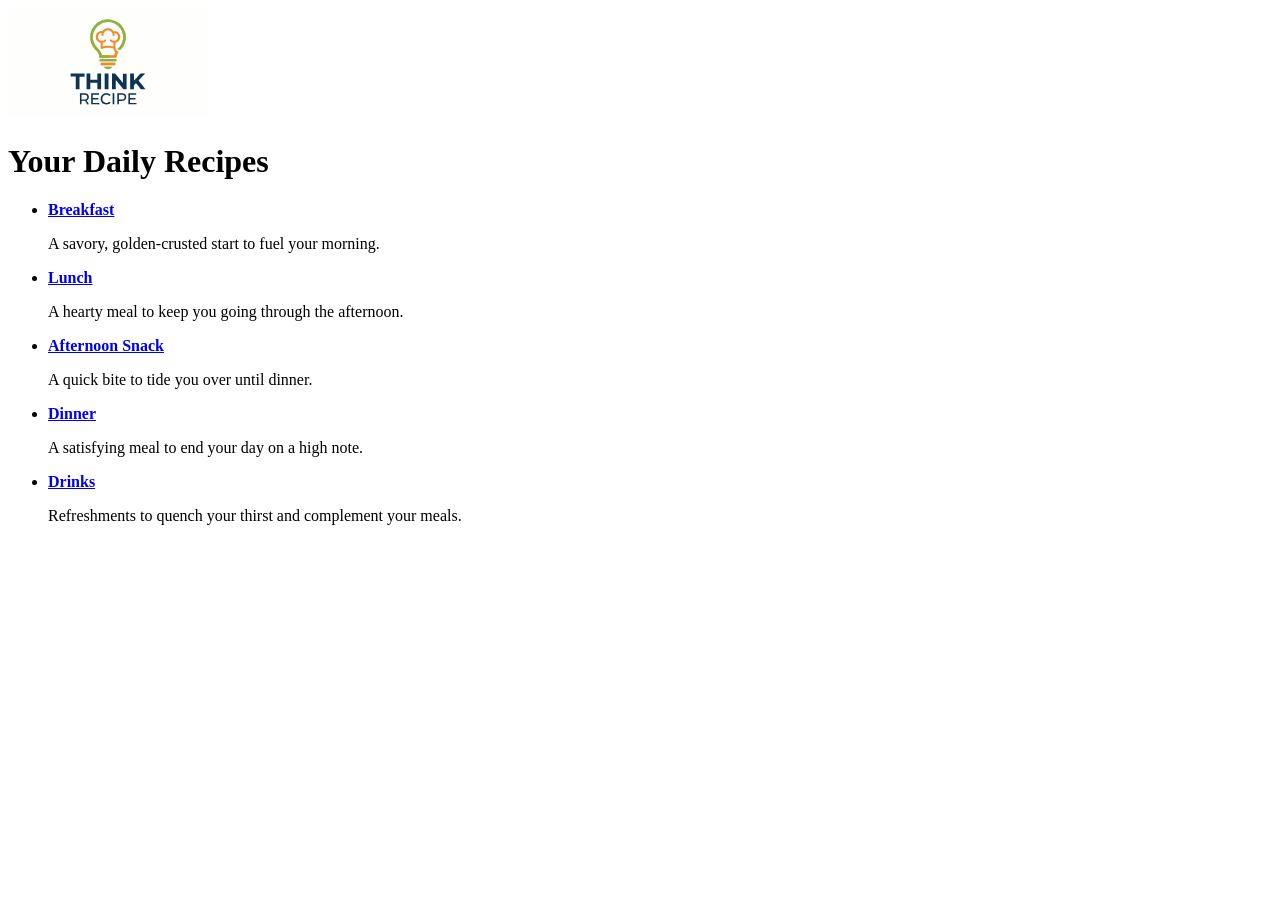
==== index.html @ 5ab3d31c "The basic website structure with content. Had done all 5 recipe and index page. Listes then unorderl" ====
<!DOCTYPE html>
<html lang="en">
<head>
    <meta charset="UTF-8">
    <meta name="viewport" content="width=device-width, initial-scale=1.0">
    <title>Your Daily Recipes</title>
</head>
<body>
    <img src="./images/Think_reciepe_logo.svg" alt="Think Recipes" width="200px">
    <h1>Your Daily Recipes</h1>
    <ul>
        <li><a href="pages/breakfast.html"><strong>Breakfast</strong></a></li>
        <p>A savory, golden-crusted start to fuel your morning.</p>
        <li><a href="pages/lunch.html"><strong>Lunch</strong></a></li>
        <p>A hearty meal to keep you going through the afternoon.</p>
        <li><a href="pages/afternoon_snack.html"><strong>Afternoon Snack</strong></a></li>
        <p>A quick bite to tide you over until dinner.</p>
        <li><a href="pages/dinner.html"><strong>Dinner</strong></a></li>
        <p>A satisfying meal to end your day on a high note.</p>
        <li><a href="pages/drinks.html"><strong>Drinks</strong></a></li>
        <p>Refreshments to quench your thirst and complement your meals.</p>
    </ul>
</body>
</html>
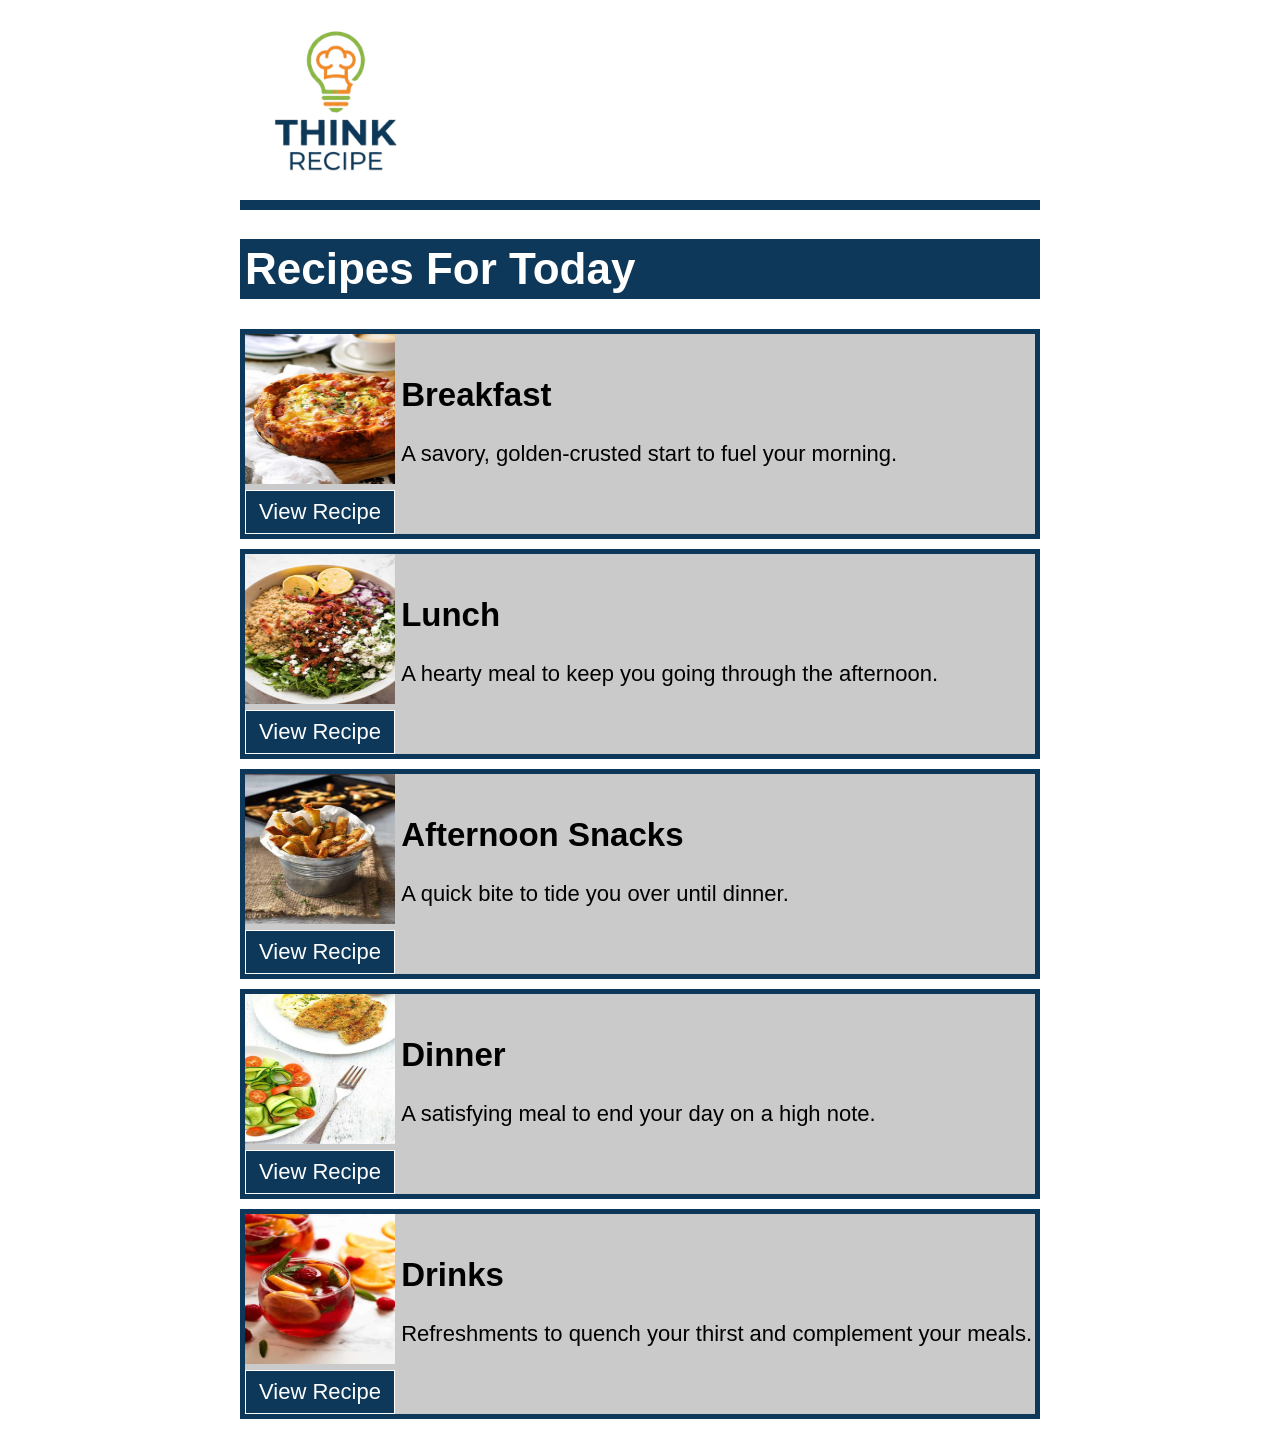
==== commit 25df781c: "New Version with Added CSS Added the CSS file for Index and pages Added width and height dimention t" ====
--- a/index.html
+++ b/index.html
@@ -1,24 +1,67 @@
 <!DOCTYPE html>
 <html lang="en">
 <head>
+    <link rel="stylesheet" href="style.css">
     <meta charset="UTF-8">
     <meta name="viewport" content="width=device-width, initial-scale=1.0">
     <title>Your Daily Recipes</title>
 </head>
 <body>
-    <img src="./images/Think_reciepe_logo.svg" alt="Think Recipes" width="200px">
-    <h1>Your Daily Recipes</h1>
-    <ul>
-        <li><a href="pages/breakfast.html"><strong>Breakfast</strong></a></li>
-        <p>A savory, golden-crusted start to fuel your morning.</p>
-        <li><a href="pages/lunch.html"><strong>Lunch</strong></a></li>
-        <p>A hearty meal to keep you going through the afternoon.</p>
-        <li><a href="pages/afternoon_snack.html"><strong>Afternoon Snack</strong></a></li>
-        <p>A quick bite to tide you over until dinner.</p>
-        <li><a href="pages/dinner.html"><strong>Dinner</strong></a></li>
-        <p>A satisfying meal to end your day on a high note.</p>
-        <li><a href="pages/drinks.html"><strong>Drinks</strong></a></li>
-        <p>Refreshments to quench your thirst and complement your meals.</p>
-    </ul>
+    <div class="master-container">  
+        <div class="logo-container">
+            <img src="./images/transparent_logo.png" alt="Think Recipes" width="500px" height="500px" id="logo">
+            <h1 class="logo-text">One Place Solution For Your All Recipes</h1>
+        </div>
+
+        <div class="heading-container">
+            <h1 class="heading">Recipes For Today</h1>
+        </div>
+
+            <div class="product-card">
+                <img src="./images/1_Breakfast.jpg" alt="Cheese & Bacon Strata Cake" class="product-image" width="648px" height="907px">
+                 <div class="card-title-para">   
+                     <h2>Breakfast</h2>
+                    <p>A savory, golden-crusted start to fuel your morning.</p>
+                </div>
+                <a href="pages/breakfast.html" target="_self" rel="noopener noreferrer" class="links"><button>View Recipe</button></a>
+            </div>
+
+            <div class="product-card">
+                <img src="./images/2_Lunch.jpg" alt="Couscous Salad with Sun Dried Tomato and Feta" class="product-image" width="646px" height="905px">
+                <div class="card-title-para"> 
+                    <h2>Lunch</h2>
+                    <p>A hearty meal to keep you going through the afternoon.</p>
+                </div>    
+                <a href="pages/lunch.html" target="_self" rel="noopener noreferrer" class="links"><button>View Recipe</button></a>
+            </div>
+
+            <div class="product-card">
+                <img src="./images/3_Afternoon_Snack.jpg" alt="Parmesan Thyme Bread Crust Snacks" class="product-image" width="646px" height="973px">
+                <div class="card-title-para"> 
+                    <h2>Afternoon Snacks</h2> 
+                    <p>A quick bite to tide you over until dinner.</p>
+                </div>
+                <a href="pages/afternoon_snack.html" target="_self" rel="noopener noreferrer" class="links"><button>View Recipe</button></a>
+            </div>
+
+            <div class="product-card">
+                <img src="./images/4_Dinner.jpg" alt="Crunchy Chicken, Potato and Salad" class="product-image"  width="646px" height="973px">
+                <div class="card-title-para"> 
+                    <h2>Dinner</h2>
+                    <p>A satisfying meal to end your day on a high note.</p>
+                </div>
+                <a href="pages/dinner.html" target="_self" rel="noopener noreferrer" class="links"><button>View Recipe</button></a>
+            </div>
+
+            <div class="product-card">
+                <img src="./images/5_Fruit_Punch.jpg" alt="Celebration Fruit Punch" class="product-image" width="646px" height="907px">
+                <div class="card-title-para">     
+                    <h2>Drinks</h2>
+                    <p>Refreshments to quench your thirst and complement your meals.</p>
+                </div>
+                    <a href="pages/drinks.html" target="_self" rel="noopener noreferrer" class="links"><button>View Recipe</button></a>
+            </div>
+
+    </div>
 </body>
 </html>
--- a/style.css
+++ b/style.css
@@ -0,0 +1,65 @@
+
+body {
+    font-family: 'Arial', Times, serif;
+    width: 800px;
+    margin: 0 auto;
+    font-size: 22px;
+}
+
+.logo-container {
+    border-bottom: 10px solid #0d3859;
+}
+
+.logo-text, #logo {
+    display: inline-block;
+    vertical-align: middle;
+    color: rgb(0, 0, 0);
+    width: 200px;
+    height: 200px;
+}
+
+.logo-text {
+    display: none;
+}
+
+.heading {
+    background-color: #0d3859;
+    color: white;
+    padding: 5px;
+}
+
+.product-card {
+    background-color: rgb(202, 202, 202);
+    color: rgb(0, 0, 0);
+    margin-bottom: 10px;
+    border: 5px solid #0d3859;
+}
+
+.card-title-para {
+    display: inline-block;
+    vertical-align: text-bottom;
+}
+ 
+.links {
+    display: block;
+}
+
+button {
+    margin-top: 0px;
+    padding: 8px 12px;
+    background-color: #0d3859;
+    color: white;
+    border: solid 1px white;
+    width: 150px;
+    font-size: 1em;
+}
+
+.menu {
+    font-size: 1.25em;
+}
+
+.product-card img {
+    width: 150px;
+    height: 150px;
+}
+
